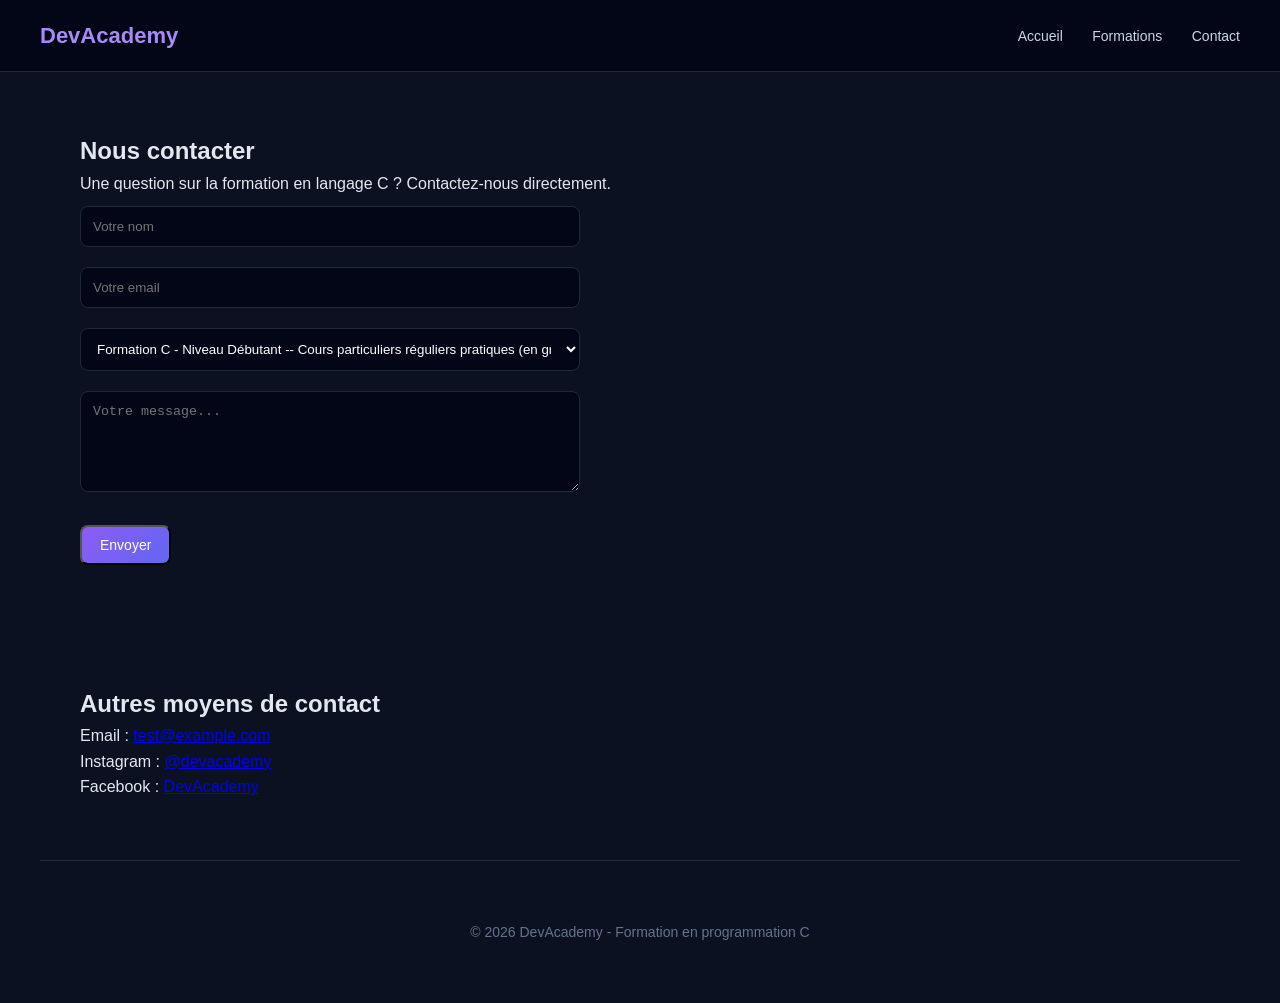
==== contact.html @ 8e9036a5 "Update contact.html" ====
<!DOCTYPE html>
<html lang="fr">
<head>
<meta charset="UTF-8">

<title>Contact | Formation C en ligne - DevAcademy</title>
<meta name="description" content="Contactez DevAcademy pour votre formation en programmation C. Email, Instagram et Facebook disponibles.">
<meta name="viewport" content="width=device-width, initial-scale=1.0">

<link rel="stylesheet" href="style.css">
</head>

<body>

<header>
  <h1>DevAcademy</h1>
  <nav>
    <a href="index.html">Accueil</a>
    <a href="index.html#formations">Formations</a>
    <a href="contact.html">Contact</a>
  </nav>
</header>

<section class="container">
  <h2>Nous contacter</h2>
  <p>
    Une question sur la formation en langage C ? Contactez-nous directement.
  </p>

 <form action="mailto:test@example.com" method="GET">
    <input type="text" name="nom" placeholder="Votre nom" required>
    
    <input type="email" name="email" placeholder="Votre email" required>

    <select name="sujet">
      <option>Formation C - Niveau Débutant -- Cours particuliers réguliers pratiques (en groupe en ligne)</option>
      <option>Formation C - Niveau Intermédiaire -- Cours particuliers réguliers pratiques (en groupe en ligne)</option>
      <option>Formation C - Niveau Expert -- Cours particuliers réguliers pratiques (en groupe en ligne)</option>
      <option>Réserver une séance de révision</option> 
      <option>Formation intensive</option>
      <option>Question générale</option>
    </select>

    <textarea name="message" placeholder="Votre message..." rows="5" required></textarea>

    <button class="btn">Envoyer</button>
  </form>
</section>

<section class="container">
  <h2>Autres moyens de contact</h2>
  <p>Email : <a href="mailto:test@example.com">test@example.com</a></p>
  <p>Instagram : <a href="#">@devacademy</a></p>
  <p>Facebook : <a href="#">DevAcademy</a></p>
</section>

<footer class="container">
  <p>© 2026 DevAcademy - Formation en programmation C</p>
</footer>

</body>
</html>
---- style.css ----
/* RESET */
* {
  margin:0;
  padding:0;
  box-sizing:border-box;
}

body {
  font-family: "Inter", Arial, sans-serif;
  background:#0b1120;
  color:#e2e8f0;
  line-height:1.6;
}

/* HEADER */
header {
  display:flex;
  justify-content:space-between;
  align-items:center;
  padding:18px 40px;
  background:rgba(2,6,23,0.9);
  backdrop-filter: blur(10px);
  position:sticky;
  top:0;
  z-index:1000;
  border-bottom:1px solid #1e293b;
}

header h1 {
  color:#a78bfa;
  font-size:22px;
  font-weight:600;
}

nav a {
  margin-left:25px;
  color:#cbd5e1;
  text-decoration:none;
  font-size:14px;
  transition:0.3s;
}

nav a:hover {
  color:#a78bfa;
}

/* HERO */
.hero {
  padding:100px 40px;
  text-align:center;
  background: radial-gradient(circle at top, #1e293b, #020617);
}

.hero h2 {
  font-size:42px;
  font-weight:700;
  margin-bottom:15px;
}

.hero p {
  color:#94a3b8;
  font-size:18px;
}

/* CONTAINER */
.container {
  padding:60px 40px;
  max-width:1200px;
  margin:auto;
}

/* GRID (cards accueil) */
.grid {
  display:grid;
  grid-template-columns:repeat(auto-fit,minmax(280px,1fr));
  gap:25px;
}

/* CARD */
.card {
  background:#111827;
  border-radius:16px;
  overflow:hidden;
  transition:all 0.3s ease;
  border:1px solid #1e293b;
  text-decoration:none;
  color:inherit;
}

.card:hover {
  transform:translateY(-5px);
  box-shadow:0 10px 30px rgba(0,0,0,0.4);
}

/* IMAGE */
.card img {
  width:100%;
  height:180px;
  object-fit:cover;
  display:block;
}

/* CONTENU */
.card-content {
  padding:20px;
}

.card-content h3 {
  margin-bottom:10px;
  font-size:18px;
}

.card-content p {
  color:#94a3b8;
  font-size:14px;
}

/* BUTTON */
.btn {
  display:inline-block;
  margin-top:15px;
  background:linear-gradient(135deg,#8b5cf6,#6366f1);
  padding:10px 18px;
  border-radius:8px;
  text-decoration:none;
  color:white;
  font-size:14px;
  transition:0.3s;
}

.btn:hover {
  transform:translateY(-2px);
  box-shadow:0 5px 15px rgba(139,92,246,0.4);
}

/* VIDEO INTRO (GRANDE) */
.video {
  width:100%;
  max-width:800px;
  border-radius:12px;
  margin:20px 0;
}

/* ========================= */
/* CHAPITRES (NOUVEAU DESIGN) */
/* ========================= */

.chapters-grid {
  display:grid;
  grid-template-columns:repeat(3, 1fr);
  gap:20px;
  margin-top:30px;
}

.chapter {
  background:#111827;
  padding:15px;
  border-radius:12px;
  border:1px solid #1e293b;
  transition:0.3s;
}

.chapter:hover {
  transform:translateY(-4px);
  box-shadow:0 8px 20px rgba(0,0,0,0.4);
}

.chapter h3 {
  font-size:15px;
  margin-bottom:10px;
}

/* VIDEO PETITE */
.chapter iframe {
  width:100%;
  height:160px;
  border-radius:8px;
  margin-bottom:10px;
}

/* RESSOURCES */
.chapter ul {
  margin-top:10px;
  padding-left:15px;
}

.chapter a {
  color:#a78bfa;
  text-decoration:none;
  font-size:13px;
}

/* FORM */
form {
  max-width:500px;
}

form input,
form select,
form textarea {
  width:100%;
  padding:12px;
  margin:10px 0;
  border-radius:8px;
  border:1px solid #1e293b;
  background:#020617;
  color:white;
}

form input:focus,
form textarea:focus {
  outline:none;
  border-color:#8b5cf6;
}

/* FOOTER */
footer {
  text-align:center;
  padding:30px;
  border-top:1px solid #1e293b;
  color:#64748b;
  font-size:14px;
}

/* RESPONSIVE */
@media(max-width:900px){
  .chapters-grid {
    grid-template-columns:repeat(2, 1fr);
  }
}

@media(max-width:768px){
  header {
    padding:15px 20px;
  }

  .hero {
    padding:70px 20px;
  }

  .hero h2 {
    font-size:30px;
  }

  .container {
    padding:40px 20px;
  }
}

@media(max-width:600px){
  .chapters-grid {
    grid-template-columns:1fr;
  }
}
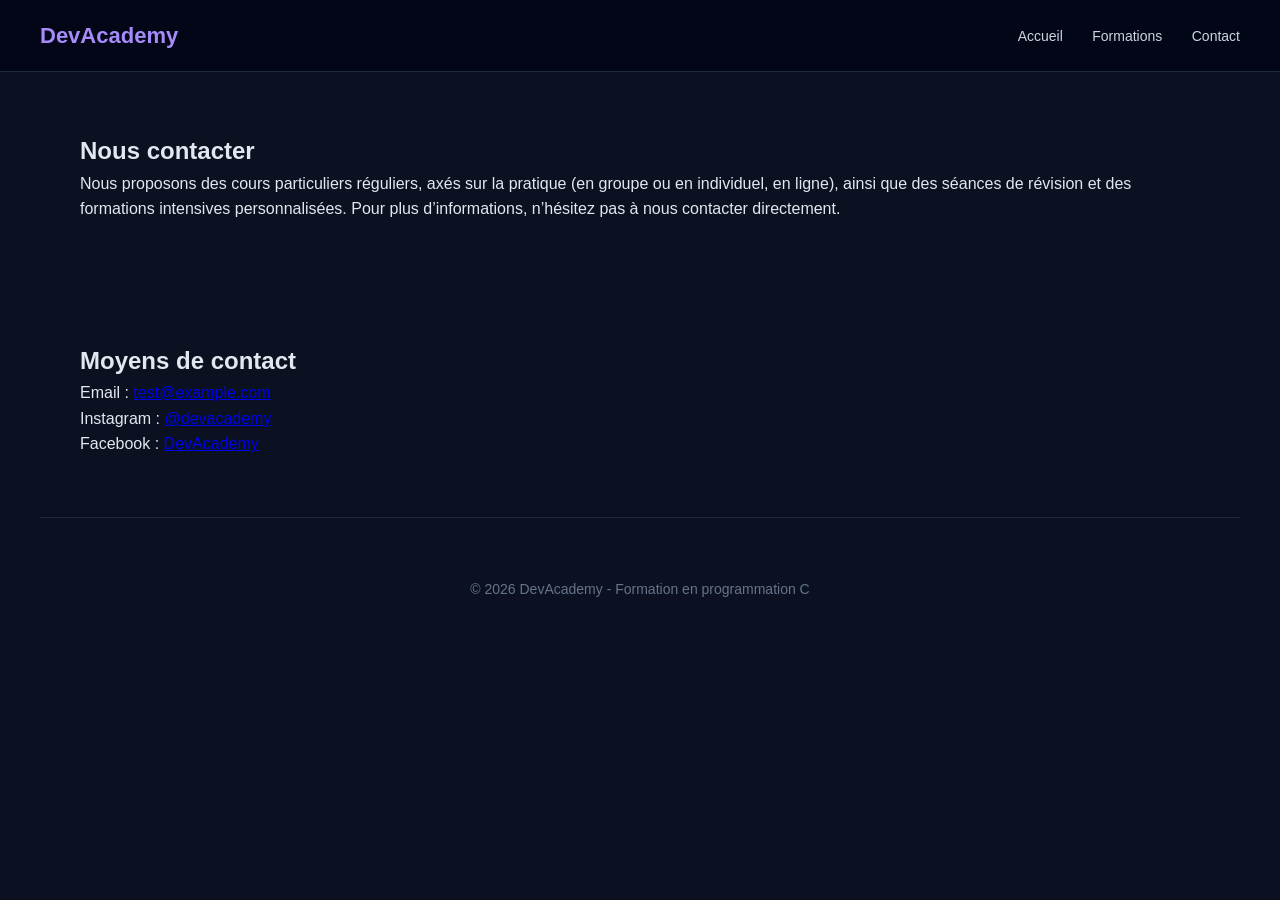
==== commit 89f11a01: "Update contact.html" ====
--- a/contact.html
+++ b/contact.html
@@ -24,31 +24,14 @@
 <section class="container">
   <h2>Nous contacter</h2>
   <p>
-    Une question sur la formation en langage C ? Contactez-nous directement.
+ Nous proposons des cours particuliers réguliers, axés sur la pratique (en groupe ou en individuel, en ligne), ainsi que des séances de révision et des formations intensives personnalisées.
+Pour plus d’informations, n’hésitez pas à nous contacter directement.
   </p>
 
- <form action="mailto:test@example.com" method="GET">
-    <input type="text" name="nom" placeholder="Votre nom" required>
-    
-    <input type="email" name="email" placeholder="Votre email" required>
-
-    <select name="sujet">
-      <option>Formation C - Niveau Débutant -- Cours particuliers réguliers pratiques (en groupe en ligne)</option>
-      <option>Formation C - Niveau Intermédiaire -- Cours particuliers réguliers pratiques (en groupe en ligne)</option>
-      <option>Formation C - Niveau Expert -- Cours particuliers réguliers pratiques (en groupe en ligne)</option>
-      <option>Réserver une séance de révision</option> 
-      <option>Formation intensive</option>
-      <option>Question générale</option>
-    </select>
-
-    <textarea name="message" placeholder="Votre message..." rows="5" required></textarea>
-
-    <button class="btn">Envoyer</button>
-  </form>
 </section>
 
 <section class="container">
-  <h2>Autres moyens de contact</h2>
+  <h2>Moyens de contact</h2>
   <p>Email : <a href="mailto:test@example.com">test@example.com</a></p>
   <p>Instagram : <a href="#">@devacademy</a></p>
   <p>Facebook : <a href="#">DevAcademy</a></p>
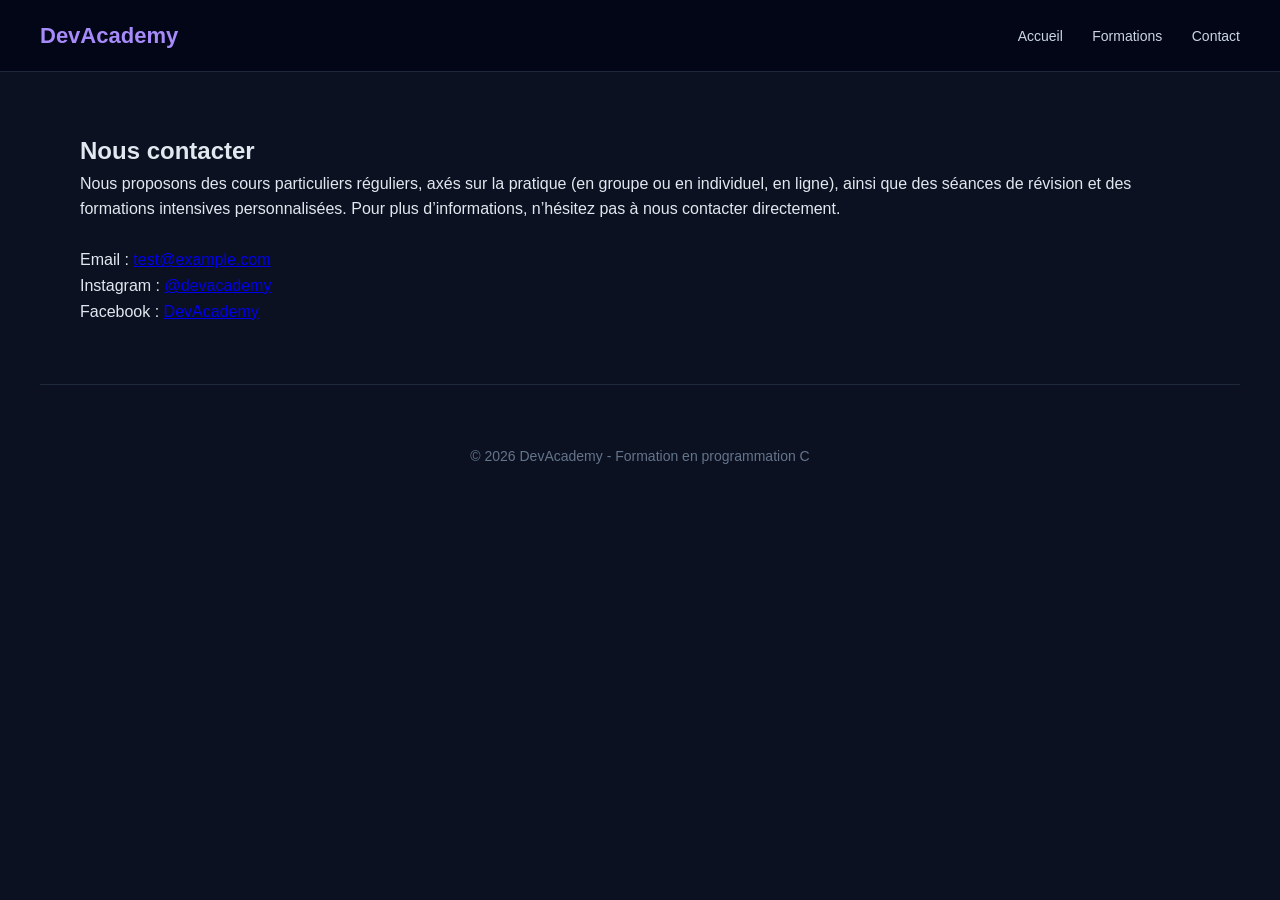
==== commit 854ab86e: "Update contact.html" ====
--- a/contact.html
+++ b/contact.html
@@ -27,12 +27,8 @@
  Nous proposons des cours particuliers réguliers, axés sur la pratique (en groupe ou en individuel, en ligne), ainsi que des séances de révision et des formations intensives personnalisées.
 Pour plus d’informations, n’hésitez pas à nous contacter directement.
   </p>
-
-</section>
-
-<section class="container">
-  <h2>Moyens de contact</h2>
-  <p>Email : <a href="mailto:test@example.com">test@example.com</a></p>
+  </br>
+  <p> Email : <a href="mailto:test@example.com">test@example.com</a></p>
   <p>Instagram : <a href="#">@devacademy</a></p>
   <p>Facebook : <a href="#">DevAcademy</a></p>
 </section>
--- a/style.css
+++ b/style.css
@@ -247,7 +247,7 @@
   }
 }
 
-@media(max-width:600px){
+@media(max-width:800px){
   .chapters-grid {
     grid-template-columns:1fr;
   }
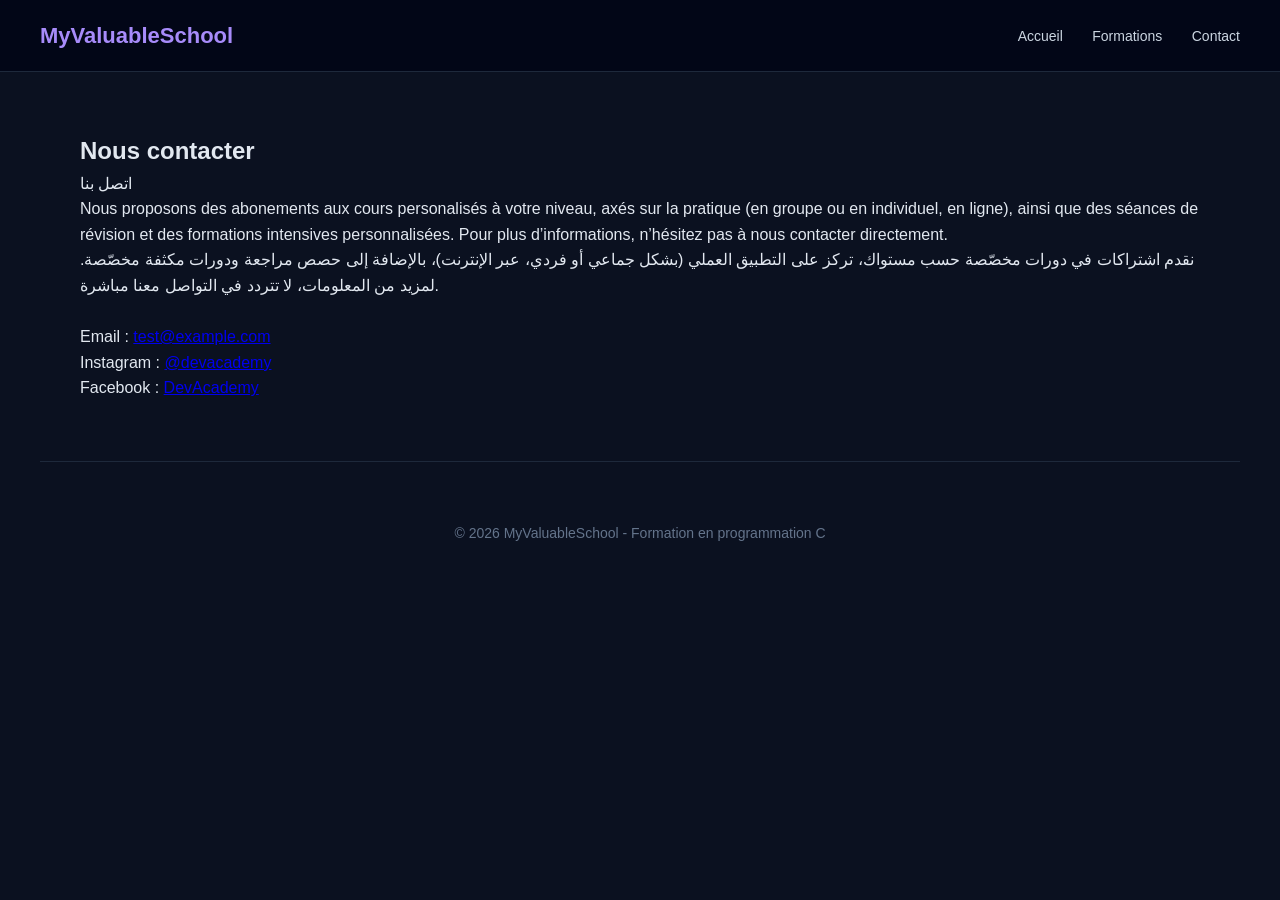
==== commit 9e586320: "Update contact.html" ====
--- a/contact.html
+++ b/contact.html
@@ -3,7 +3,7 @@
 <head>
 <meta charset="UTF-8">
 
-<title>Contact | Formation C en ligne - DevAcademy</title>
+<title>Contact | Formation C en ligne - MyValuableSchool</title>
 <meta name="description" content="Contactez DevAcademy pour votre formation en programmation C. Email, Instagram et Facebook disponibles.">
 <meta name="viewport" content="width=device-width, initial-scale=1.0">
 
@@ -13,7 +13,7 @@
 <body>
 
 <header>
-  <h1>DevAcademy</h1>
+  <h1>MyValuableSchool</h1>
   <nav>
     <a href="index.html">Accueil</a>
     <a href="index.html#formations">Formations</a>
@@ -23,10 +23,13 @@
 
 <section class="container">
   <h2>Nous contacter</h2>
+  اتصل بنا
   <p>
- Nous proposons des cours particuliers réguliers, axés sur la pratique (en groupe ou en individuel, en ligne), ainsi que des séances de révision et des formations intensives personnalisées.
+ Nous proposons des abonements aux cours personalisés à votre niveau, axés sur la pratique (en groupe ou en individuel, en ligne), ainsi que des séances de révision et des formations intensives personnalisées.
 Pour plus d’informations, n’hésitez pas à nous contacter directement.
   </p>
+  <p> نقدم اشتراكات في دورات مخصّصة حسب مستواك، تركز على التطبيق العملي (بشكل جماعي أو فردي، عبر الإنترنت)، بالإضافة إلى حصص مراجعة ودورات مكثفة مخصّصة.
+لمزيد من المعلومات، لا تتردد في التواصل معنا مباشرة. </p>
   </br>
   <p> Email : <a href="mailto:test@example.com">test@example.com</a></p>
   <p>Instagram : <a href="#">@devacademy</a></p>
@@ -34,7 +37,7 @@
 </section>
 
 <footer class="container">
-  <p>© 2026 DevAcademy - Formation en programmation C</p>
+  <p>© 2026 MyValuableSchool - Formation en programmation C</p>
 </footer>
 
 </body>
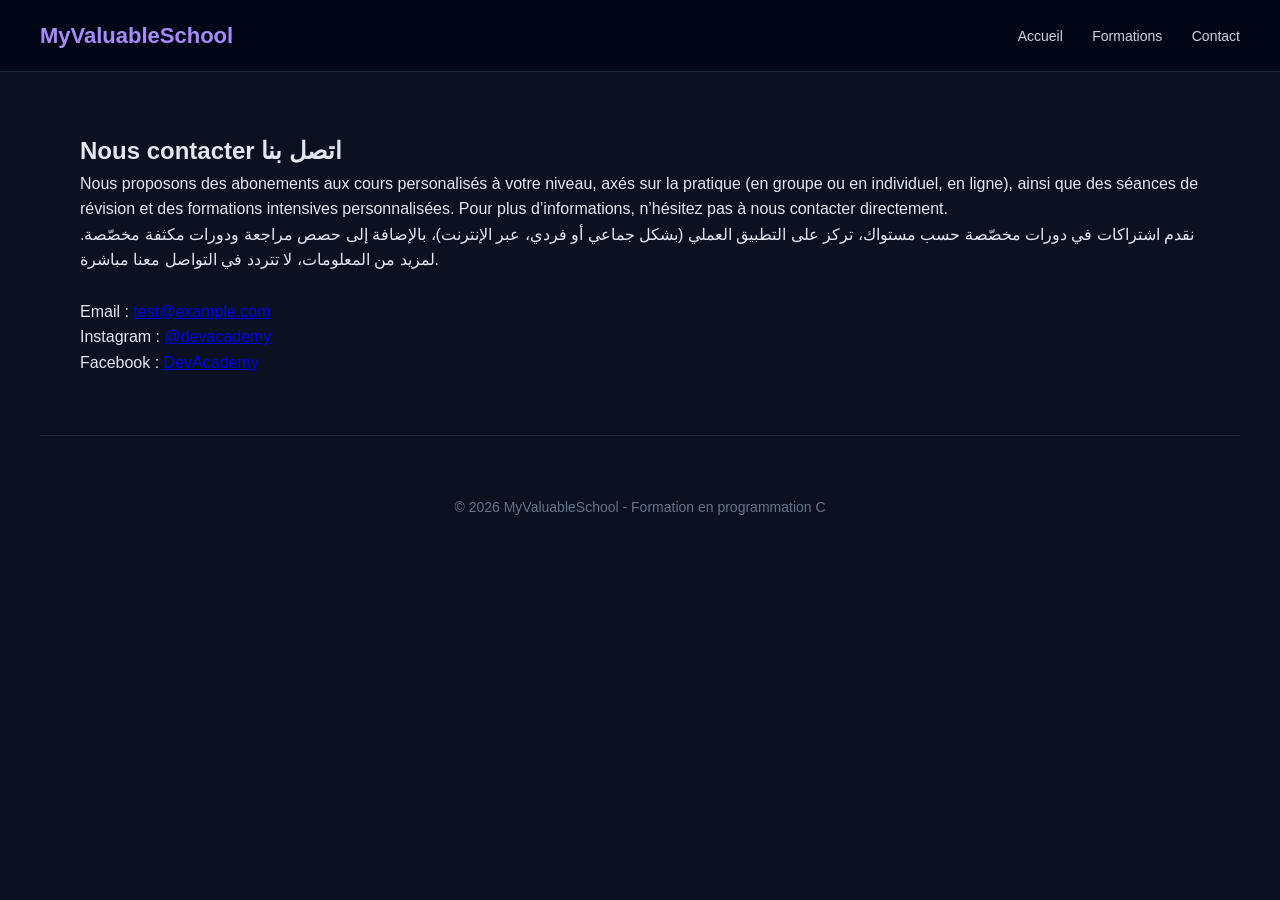
==== commit efcf3ce4: "Update contact.html" ====
--- a/contact.html
+++ b/contact.html
@@ -22,14 +22,15 @@
 </header>
 
 <section class="container">
-  <h2>Nous contacter</h2>
-  اتصل بنا
-  <p>
- Nous proposons des abonements aux cours personalisés à votre niveau, axés sur la pratique (en groupe ou en individuel, en ligne), ainsi que des séances de révision et des formations intensives personnalisées.
-Pour plus d’informations, n’hésitez pas à nous contacter directement.
+  <h2>Nous contacter  اتصل بنا </h2>
+    <p>
+ Nous proposons des abonements aux cours personalisés à votre niveau, axés sur la pratique (en groupe ou en individuel, en ligne), ainsi que des séances de révision et des formations intensives personnalisées. 
+      
+      Pour plus d’informations, n’hésitez pas à nous contacter directement.
   </p>
   <p> نقدم اشتراكات في دورات مخصّصة حسب مستواك، تركز على التطبيق العملي (بشكل جماعي أو فردي، عبر الإنترنت)، بالإضافة إلى حصص مراجعة ودورات مكثفة مخصّصة.
-لمزيد من المعلومات، لا تتردد في التواصل معنا مباشرة. </p>
+لمزيد من المعلومات، لا تتردد في التواصل معنا مباشرة. 
+  </p>
   </br>
   <p> Email : <a href="mailto:test@example.com">test@example.com</a></p>
   <p>Instagram : <a href="#">@devacademy</a></p>
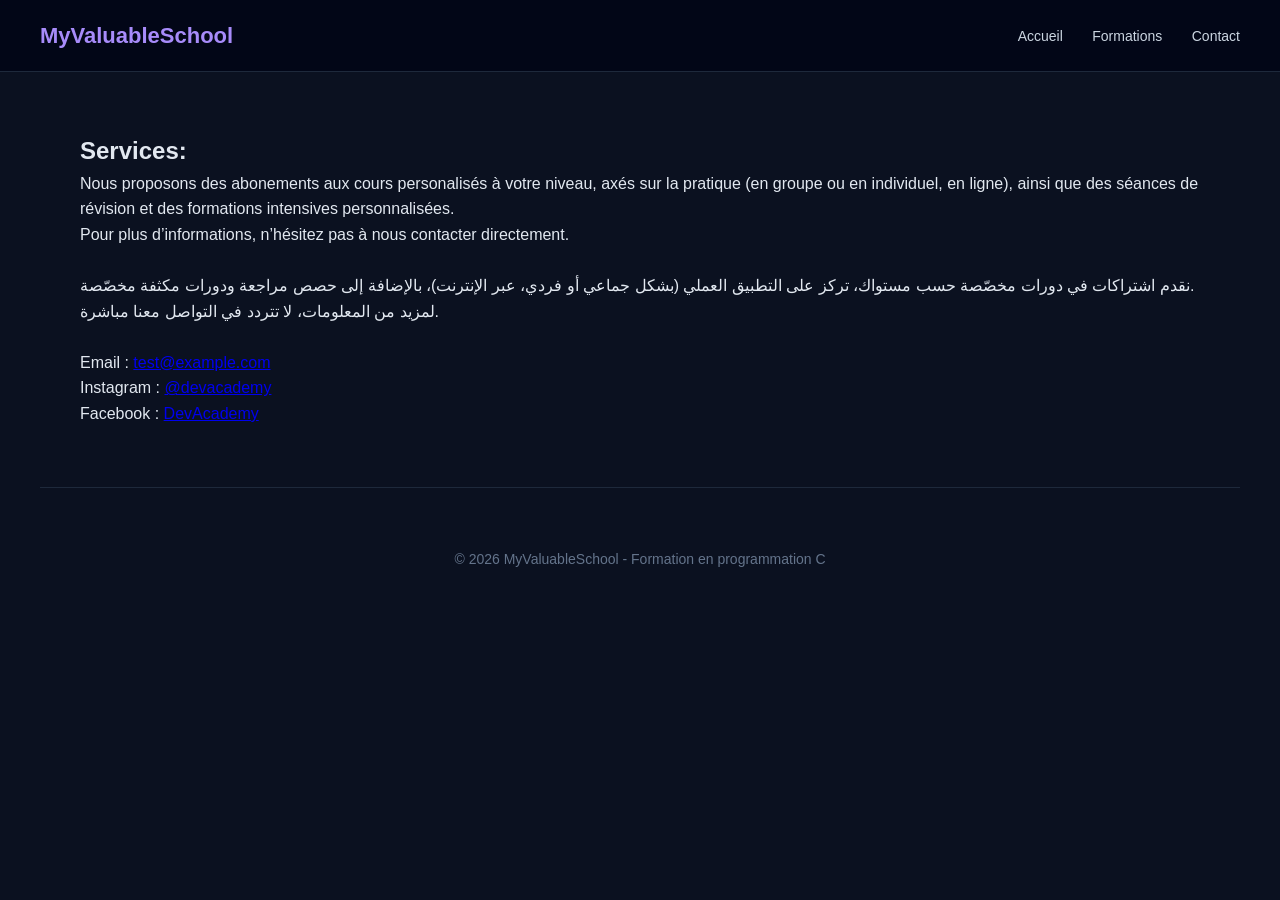
==== commit df32df02: "Update contact.html" ====
--- a/contact.html
+++ b/contact.html
@@ -22,15 +22,18 @@
 </header>
 
 <section class="container">
-  <h2>Nous contacter  اتصل بنا </h2>
+  <h2>Services: </h2>
     <p>
  Nous proposons des abonements aux cours personalisés à votre niveau, axés sur la pratique (en groupe ou en individuel, en ligne), ainsi que des séances de révision et des formations intensives personnalisées. 
-      
+      </p>
+  <p>
       Pour plus d’informations, n’hésitez pas à nous contacter directement.
+    </p>
+
+</br>
+  <p> نقدم اشتراكات في دورات مخصّصة حسب مستواك، تركز على التطبيق العملي (بشكل جماعي أو فردي، عبر الإنترنت)، بالإضافة إلى حصص مراجعة ودورات مكثفة مخصّصة.
   </p>
-  <p> نقدم اشتراكات في دورات مخصّصة حسب مستواك، تركز على التطبيق العملي (بشكل جماعي أو فردي، عبر الإنترنت)، بالإضافة إلى حصص مراجعة ودورات مكثفة مخصّصة.
-لمزيد من المعلومات، لا تتردد في التواصل معنا مباشرة. 
-  </p>
+  <p> لمزيد من المعلومات، لا تتردد في التواصل معنا مباشرة. </p>
   </br>
   <p> Email : <a href="mailto:test@example.com">test@example.com</a></p>
   <p>Instagram : <a href="#">@devacademy</a></p>
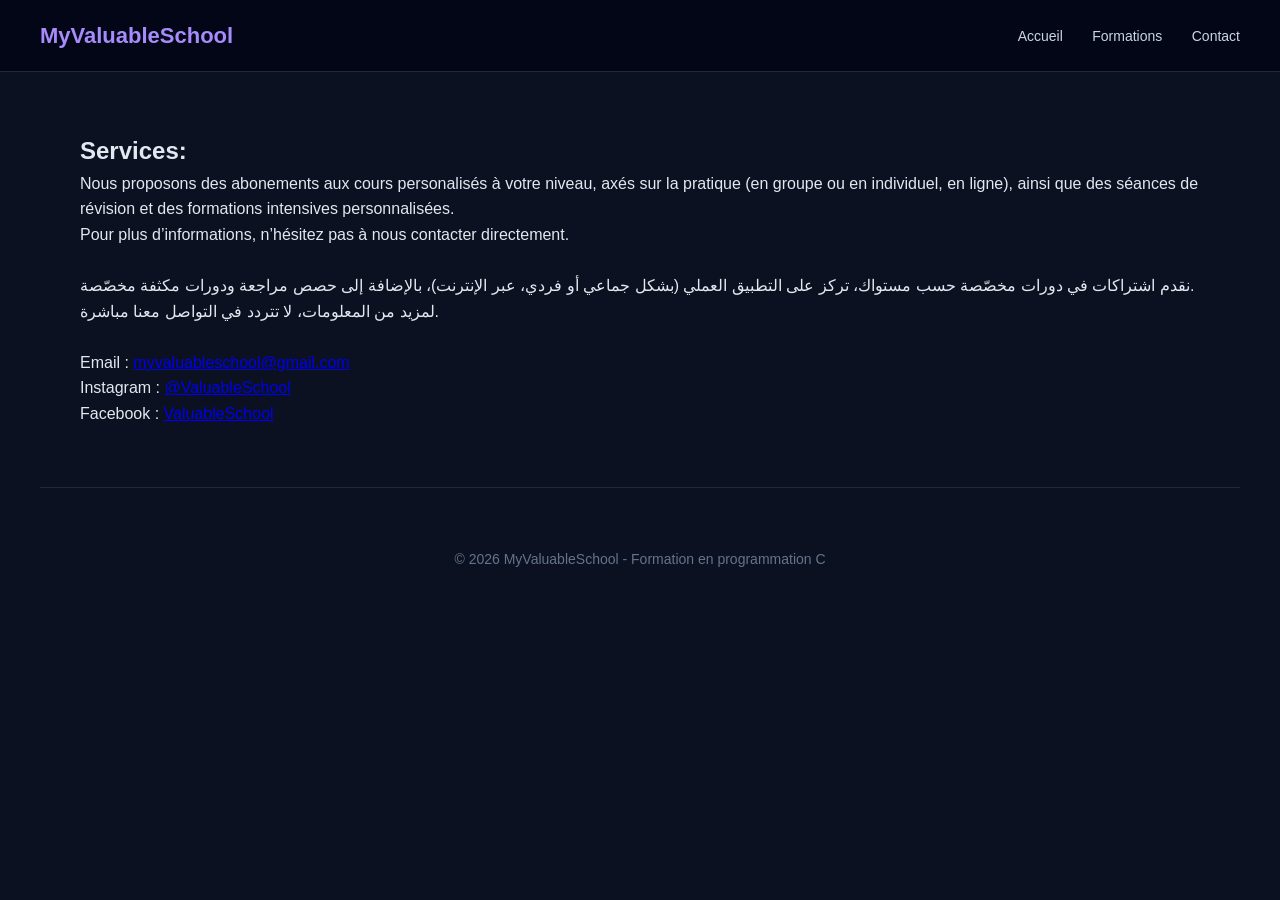
==== commit a78af08f: "Update contact.html" ====
--- a/contact.html
+++ b/contact.html
@@ -35,9 +35,9 @@
   </p>
   <p> لمزيد من المعلومات، لا تتردد في التواصل معنا مباشرة. </p>
   </br>
-  <p> Email : <a href="mailto:test@example.com">test@example.com</a></p>
-  <p>Instagram : <a href="#">@devacademy</a></p>
-  <p>Facebook : <a href="#">DevAcademy</a></p>
+  <p> Email : <a href="mailto:myvaluableschool@gmail.com">myvaluableschool@gmail.com</a></p>
+  <p>Instagram : <a href="#">@ValuableSchool</a></p>
+  <p>Facebook : <a href="#">ValuableSchool</a></p>
 </section>
 
 <footer class="container">
